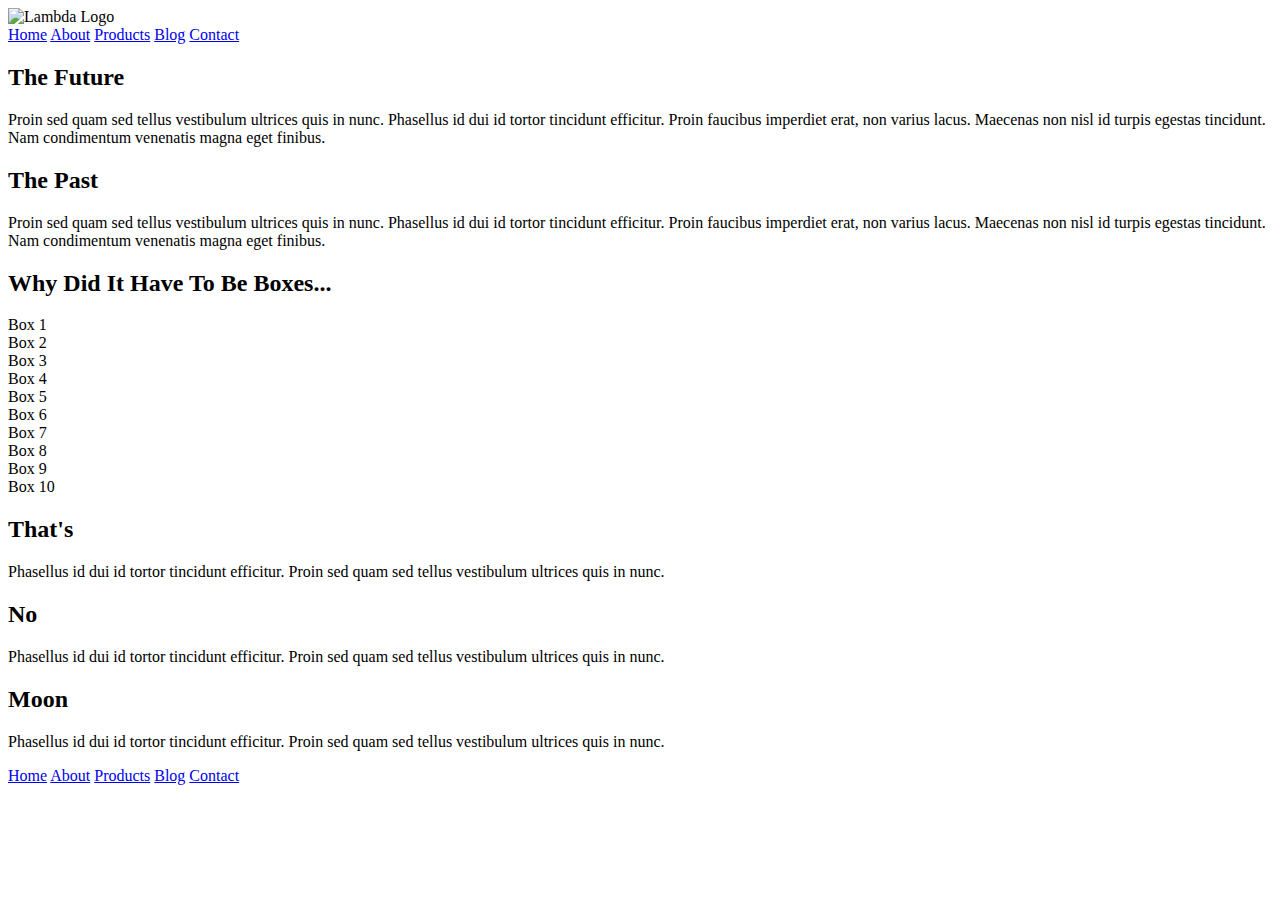
==== index.html @ 5641337e "added nav anchors and lambda logo to main page" ====
<!doctype html>

<html lang="en">
<head>
  <meta charset="utf-8">

  <title>Sprint Challenge - Home</title>

  <link href="https://fonts.googleapis.com/css?family=Roboto|Rubik" rel="stylesheet">
  <link rel="stylesheet" href="css/index.css">

</head>

<body>
    <div class="container">
        <header>
            <img class="logo" src="img/lambda-black.png" alt= "Lambda Logo">
                <nav>
                    <a href="#">Home</a>
                    <a href="#">About</a>
                    <a href="#">Products</a>
                    <a href="#">Blog</a>
                    <a href="#">Contact</a>
                </nav>
        </header>


        <section class="top-content">
            <div class="text-container">
                <h2>The Future</h2>
                <p>Proin sed quam sed tellus vestibulum ultrices quis in nunc. Phasellus id dui id tortor tincidunt efficitur. Proin faucibus imperdiet erat, non varius lacus. Maecenas non nisl id turpis egestas tincidunt. Nam condimentum venenatis magna eget finibus.</p>
            </div>
            <div class="text-container">
                <h2>The Past</h2>
                <p>Proin sed quam sed tellus vestibulum ultrices quis in nunc. Phasellus id dui id tortor tincidunt efficitur. Proin faucibus imperdiet erat, non varius lacus. Maecenas non nisl id turpis egestas tincidunt. Nam condimentum venenatis magna eget finibus.</p>
            </div>
        </section>
        
        <section class="middle-content">
        
            <h2>Why Did It Have To Be Boxes...</h2>
            
            <div class="boxes">
                <div class="box">Box 1</div>
                <div class="box">Box 2</div>
                <div class="box">Box 3</div>
                <div class="box">Box 4</div>
                <div class="box">Box 5</div>
                <div class="box">Box 6</div>
                <div class="box">Box 7</div>
                <div class="box">Box 8</div>
                <div class="box">Box 9</div>
                <div class="box">Box 10</div>
            </div>
        
        </section>

        <section class="bottom-content">

            <div class="text-container">
                <h2>That's</h2>
                <p>Phasellus id dui id tortor tincidunt efficitur. Proin sed quam sed tellus vestibulum ultrices quis in nunc.</p>
            </div>
            <div class="text-container">
                <h2>No</h2>
                <p>Phasellus id dui id tortor tincidunt efficitur. Proin sed quam sed tellus vestibulum ultrices quis in nunc.</p>
            </div>
            <div class="text-container">
                <h2>Moon</h2>
                <p>Phasellus id dui id tortor tincidunt efficitur. Proin sed quam sed tellus vestibulum ultrices quis in nunc.</p>
            </div>

        </section>
        
        <footer>
            <nav>
                <a href="#">Home</a>
                <a href="#">About</a>
                <a href="#">Products</a>
                <a href="#">Blog</a>
                <a href="#">Contact</a>
            </nav>
        </footer>
    </div><!-- container -->        
</body>
</html>
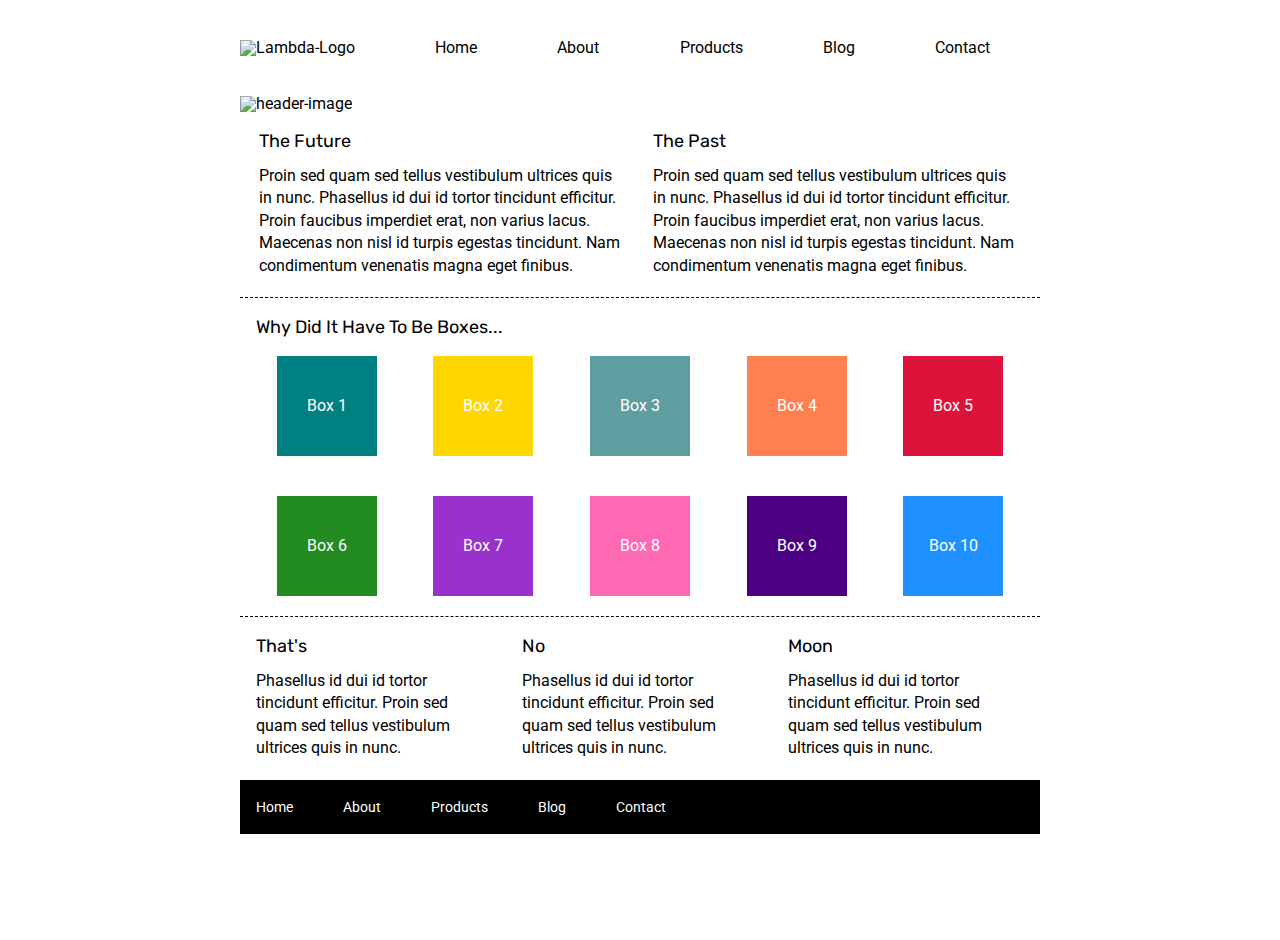
==== commit 02cc8c9b: "Positioned the header and colored in all boxes" ====
--- a/index.html
+++ b/index.html
@@ -14,16 +14,17 @@
 <body>
     <div class="container">
         <header>
-            <img class="logo" src="img/lambda-black.png" alt= "Lambda Logo">
                 <nav>
+                    <a href="#"><img class="logo" src="img/lambda-black.png" alt="Lambda-Logo"></a>
                     <a href="#">Home</a>
-                    <a href="#">About</a>
+                    <a href="about.html">About</a>
                     <a href="#">Products</a>
                     <a href="#">Blog</a>
                     <a href="#">Contact</a>
                 </nav>
         </header>
 
+        <img src="img/jumbo.jpg" alt="header-image">
 
         <section class="top-content">
             <div class="text-container">
@@ -41,16 +42,16 @@
             <h2>Why Did It Have To Be Boxes...</h2>
             
             <div class="boxes">
-                <div class="box">Box 1</div>
-                <div class="box">Box 2</div>
-                <div class="box">Box 3</div>
-                <div class="box">Box 4</div>
-                <div class="box">Box 5</div>
-                <div class="box">Box 6</div>
-                <div class="box">Box 7</div>
-                <div class="box">Box 8</div>
-                <div class="box">Box 9</div>
-                <div class="box">Box 10</div>
+                <div class="box one">Box 1</div>
+                <div class="box two">Box 2</div>
+                <div class="box three">Box 3</div>
+                <div class="box four">Box 4</div>
+                <div class="box five">Box 5</div>
+                <div class="box six">Box 6</div>
+                <div class="box seven">Box 7</div>
+                <div class="box eight">Box 8</div>
+                <div class="box nine">Box 9</div>
+                <div class="box ten">Box 10</div>
             </div>
         
         </section>
--- a/css/index.css
+++ b/css/index.css
@@ -0,0 +1,206 @@
+/* http://meyerweb.com/eric/tools/css/reset/ 
+   v2.0 | 20110126
+   License: none (public domain)
+*/
+
+html, body, div, span, applet, object, iframe,
+h1, h2, h3, h4, h5, h6, p, blockquote, pre,
+a, abbr, acronym, address, big, cite, code,
+del, dfn, em, img, ins, kbd, q, s, samp,
+small, strike, strong, sub, sup, tt, var,
+b, u, i, center,
+dl, dt, dd, ol, ul, li,
+fieldset, form, label, legend,
+table, caption, tbody, tfoot, thead, tr, th, td,
+article, aside, canvas, details, embed, 
+figure, figcaption, footer, header, hgroup, 
+menu, nav, output, ruby, section, summary,
+time, mark, audio, video {
+	margin: 0;
+	padding: 0;
+	border: 0;
+	font-size: 100%;
+	font: inherit;
+	vertical-align: baseline;
+}
+/* HTML5 display-role reset for older browsers */
+article, aside, details, figcaption, figure, 
+footer, header, hgroup, menu, nav, section {
+	display: block;
+}
+body {
+	line-height: 1;
+}
+ol, ul {
+	list-style: none;
+}
+blockquote, q {
+	quotes: none;
+}
+blockquote:before, blockquote:after,
+q:before, q:after {
+	content: '';
+	content: none;
+}
+table {
+	border-collapse: collapse;
+	border-spacing: 0;
+}
+
+* {
+    box-sizing: border-box;
+}
+
+html, body {
+    height: 100%;
+    font-family: 'Roboto', sans-serif;
+}
+
+h1, h2, h3, h4, h5 {
+    font-size: 18px;
+    margin-bottom: 15px;
+    font-family: 'Rubik', sans-serif;
+}
+
+p {
+    line-height: 1.4;
+}
+
+.container {
+    width: 800px;
+    margin: auto;
+}
+
+.top-content {
+    display: flex;
+    flex-wrap: wrap;
+    justify-content: space-evenly;
+    margin-bottom: 20px;
+    border-bottom: 1px dashed black;
+}
+
+.top-content .text-container {
+    width: 48%;
+    padding: 0 1%;
+    padding-bottom: 20px;  
+}
+
+.middle-content {
+    margin-bottom: 20px;
+    border-bottom: 1px dashed black;
+}
+
+.middle-content h2 {
+    padding: 0 2%;
+    margin-bottom: 0;
+}
+
+.middle-content .boxes {
+    display: flex;
+    flex-wrap: wrap;
+    justify-content: space-evenly;
+}
+
+.middle-content .boxes .box {
+    width: 12.5%;
+    height: 100px;
+    /* background: black; */
+    margin: 20px 2.5%;
+    color: white;
+    display: flex;
+    align-items: center;
+    justify-content: center;
+}
+
+.bottom-content {
+    display: flex;
+    margin: 0 2% 20px;
+    justify-content: space-around;
+}
+
+.bottom-content .text-container {
+    padding-right: 4%;
+}
+
+.bottom-content .text-container:last-child {
+    padding-right: 0;
+}
+
+footer {
+    width: 100%;
+    background: black;
+}
+
+footer nav {
+    width: 60%;
+    display: flex;
+    justify-content: space-between;
+    align-items: center;
+    padding: 20px 2%;
+    font-size: 14px;
+}
+
+footer nav a {
+    color: white;
+    text-decoration: none;
+}
+
+/* HEADER NAVIGATION AND TOP CONTENTCODE */
+header nav {
+    margin-top: 40px;
+    margin-bottom: 40px;
+    display: flex;
+    justify-content: space-between;
+    align-items: baseline;
+}
+
+nav a {
+    text-decoration: none;
+    color: black;
+    margin-right: 50px;
+}
+
+.top-content {
+    margin-top: 20px;
+}
+
+/* BOX COLORING  */
+.one {
+    background-color: teal;
+}
+
+.two {
+    background-color: gold;
+}
+
+.three {
+    background-color: cadetblue;
+}
+
+.four {
+    background-color: coral;
+}
+
+.five {
+    background-color: crimson;
+}
+
+.six {
+    background-color: forestgreen;
+}
+
+.seven {
+    background-color: darkorchid
+}
+
+.eight {
+    background-color: hotpink;
+}
+
+.nine {
+    background-color: indigo;
+}
+
+.ten {
+    background-color: dodgerblue;
+}